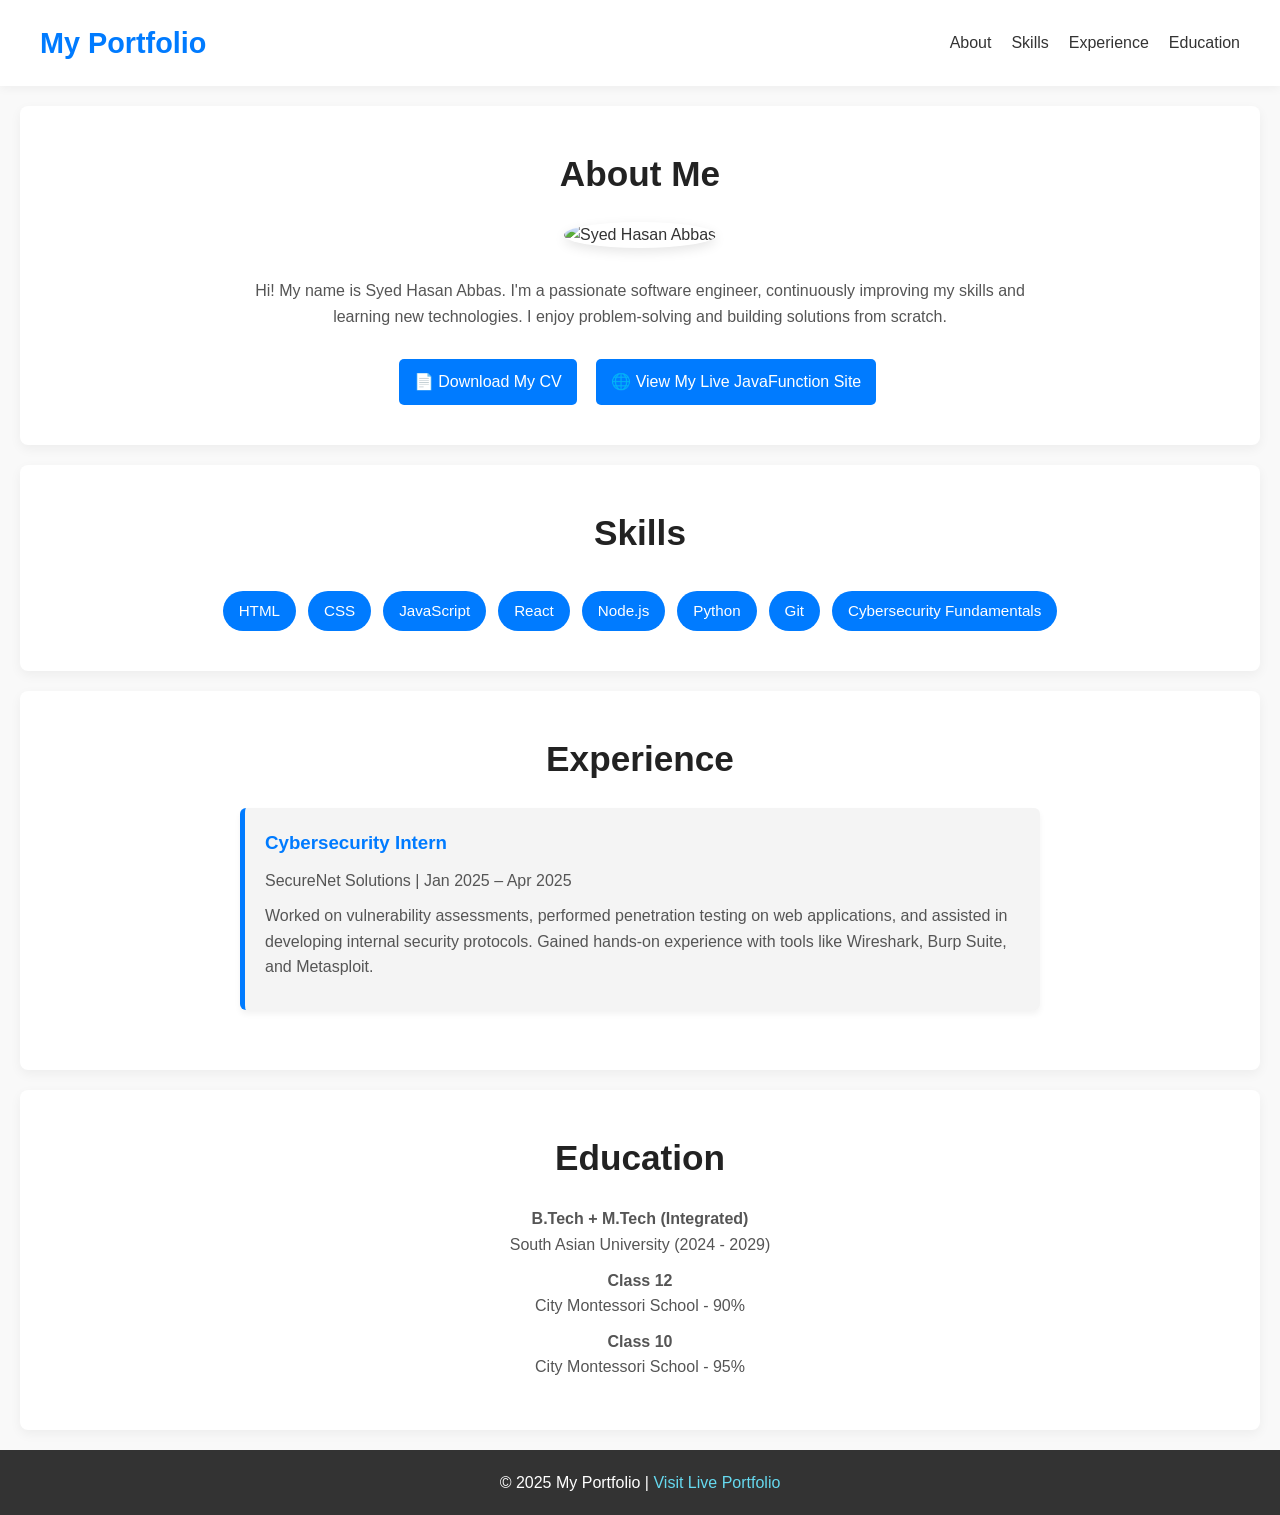
==== index.html @ f86b8f03 "Update index.html" ====
<!DOCTYPE html>
<html lang="en">
<head>
  <meta charset="UTF-8">
  <meta name="viewport" content="width=device-width, initial-scale=1.0">
  <title>Portfolio</title>
  <link rel="stylesheet" href="style.css">
  <style>
    .btn {
      display: inline-block;
      padding: 10px 15px;
      background-color: #007BFF;
      color: white;
      text-decoration: none;
      border-radius: 5px;
      margin-top: 20px;
      margin-right: 10px;
    }
    .btn:hover {
      background-color: #0056b3;
    }

    /* Style for the profile picture */
    #profile-img {
      border-radius: 50%;
      width: 150px;
      height: 150px;
      object-fit: cover;
      margin-bottom: 20px;
    }

    .section {
      padding: 40px 0;
    }
  </style>
</head>
<body>

  <!-- Header Section -->
  <header>
    <nav>
      <div class="logo">
        <h1>My Portfolio</h1>
      </div>
      <ul class="nav-links">
        <li><a href="#about">About</a></li>
        <li><a href="#skills">Skills</a></li>
        <li><a href="#experience">Experience</a></li>
        <li><a href="#education">Education</a></li>
      </ul>
    </nav>
  </header>   

  <!-- About Section -->
  <section id="about" class="section">
    <h2>About Me</h2>
    <!-- Profile image -->
    <img id="profile-img" src="https://github.com/MayNotBeHasan/Resume/blob/main/img.jpeg" alt="Syed Hasan Abbas">

    <p>Hi! My name is Syed Hasan Abbas. I'm a passionate software engineer, continuously improving my skills and learning new technologies. I enjoy problem-solving and building solutions from scratch.</p>
    <a href="CV.docx" download class="btn">📄 Download My CV</a>
    <a href="https://maynotbehasan.github.io/JS-Func/" class="btn" target="_blank">🌐 View My Live JavaFunction Site</a>
  </section>

  <!-- Skills Section -->
  <section id="skills" class="section">
    <h2>Skills</h2>
    <div class="skill-list">
      <ul>
        <li>HTML</li>
        <li>CSS</li>
        <li>JavaScript</li>
        <li>React</li>
        <li>Node.js</li>
        <li>Python</li>
        <li>Git</li>
        <li>Cybersecurity Fundamentals</li>
      </ul>
    </div>
  </section>

  <!-- Experience Section -->
  <section id="experience" class="section">
    <h2>Experience</h2>
    <div class="experience-list">
      <div class="experience-card">
        <h3>Cybersecurity Intern</h3>
        <p>SecureNet Solutions | Jan 2025 – Apr 2025</p>
        <p>Worked on vulnerability assessments, performed penetration testing on web applications, and assisted in developing internal security protocols. Gained hands-on experience with tools like Wireshark, Burp Suite, and Metasploit.</p>
      </div>
    </div>
  </section>

  <!-- Education Section -->
  <section id="education" class="section">
    <h2>Education</h2>
    <p><strong>B.Tech + M.Tech (Integrated)</strong><br>
    South Asian University (2024 - 2029)</p>
    <p><strong>Class 12</strong><br>
    City Montessori School - 90%</p>
    <p><strong>Class 10</strong><br>
    City Montessori School - 95%</p>
  </section>

  <!-- Footer -->
  <footer>
    <p>&copy; 2025 My Portfolio | 
      <a href="https://maynotbehasan.github.io/JS-Func/" target="_blank">Visit Live Portfolio</a>
    </p>
  </footer>

  <script src="script.js"></script>
</body>
</html>
---- style.css ----
/* Reset and base styles */
* {
  margin: 0;
  padding: 0;
  box-sizing: border-box;
  font-family: 'Segoe UI', Tahoma, Geneva, Verdana, sans-serif;
}

body {
  background-color: #f9f9f9;
  color: #333;
  line-height: 1.6;
}

/* Header styles */
header {
  background-color: #fff;
  padding: 20px 40px;
  box-shadow: 0 2px 10px rgba(0, 0, 0, 0.05);
  position: sticky;
  top: 0;
  z-index: 1000;
}

nav {
  display: flex;
  justify-content: space-between;
  align-items: center;
}

.logo h1 {
  font-size: 1.8rem;
  color: #007BFF;
}

.nav-links {
  display: flex;
  gap: 20px;
}

.nav-links li {
  list-style: none;
}

.nav-links a {
  text-decoration: none;
  color: #333;
  font-weight: 500;
  transition: color 0.3s ease;
}

.nav-links a:hover {
  color: #007BFF;
}

/* Section styles */
.section {
  padding: 60px 20px;
  background-color: #fff;
  margin: 20px;
  border-radius: 8px;
  box-shadow: 0 4px 12px rgba(0, 0, 0, 0.05);
  text-align: center;
}

.section h2 {
  font-size: 2.2rem;
  margin-bottom: 20px;
  color: #222;
}

.section p {
  max-width: 800px;
  margin: 10px auto;
  color: #555;
}

/* Profile image */
#profile-img {
  width: 150px;
  height: 150px;
  object-fit: cover;
  border-radius: 50%;
  margin-bottom: 20px;
  box-shadow: 0 4px 12px rgba(0, 0, 0, 0.1);
}

/* Buttons */
.btn {
  display: inline-block;
  padding: 10px 15px;
  background-color: #007BFF;
  color: white;
  text-decoration: none;
  border-radius: 5px;
  margin: 10px 5px 0 5px;
  transition: background-color 0.3s ease, transform 0.2s ease;
}

.btn:hover {
  background-color: #0056b3;
  transform: translateY(-2px);
}

/* Skills */
.skill-list ul {
  display: flex;
  flex-wrap: wrap;
  justify-content: center;
  gap: 12px;
  padding-top: 10px;
}

.skill-list li {
  list-style: none;
  background-color: #007BFF;
  color: white;
  padding: 8px 16px;
  border-radius: 20px;
  font-size: 0.95rem;
  transition: transform 0.2s ease;
}

.skill-list li:hover {
  transform: scale(1.05);
  background-color: #0056b3;
}

/* Experience */
.experience-list {
  max-width: 800px;
  margin: auto;
}

.experience-card {
  background-color: #f4f4f4;
  padding: 20px;
  border-left: 5px solid #007BFF;
  border-radius: 6px;
  margin-bottom: 20px;
  text-align: left;
  box-shadow: 0 4px 6px rgba(0, 0, 0, 0.05);
}

.experience-card h3 {
  margin-bottom: 5px;
  color: #007BFF;
}

/* Footer */
footer {
  background-color: #333;
  color: #fff;
  padding: 20px;
  text-align: center;
}

footer a {
  color: #66d9ef;
  text-decoration: none;
}

footer a:hover {
  color: #33c3f0;
}

/* Responsive */
@media (max-width: 768px) {
  nav {
    flex-direction: column;
    gap: 15px;
  }

  .nav-links {
    flex-direction: column;
    align-items: center;
  }

  .skill-list ul {
    flex-direction: column;
    align-items: center;
  }
}
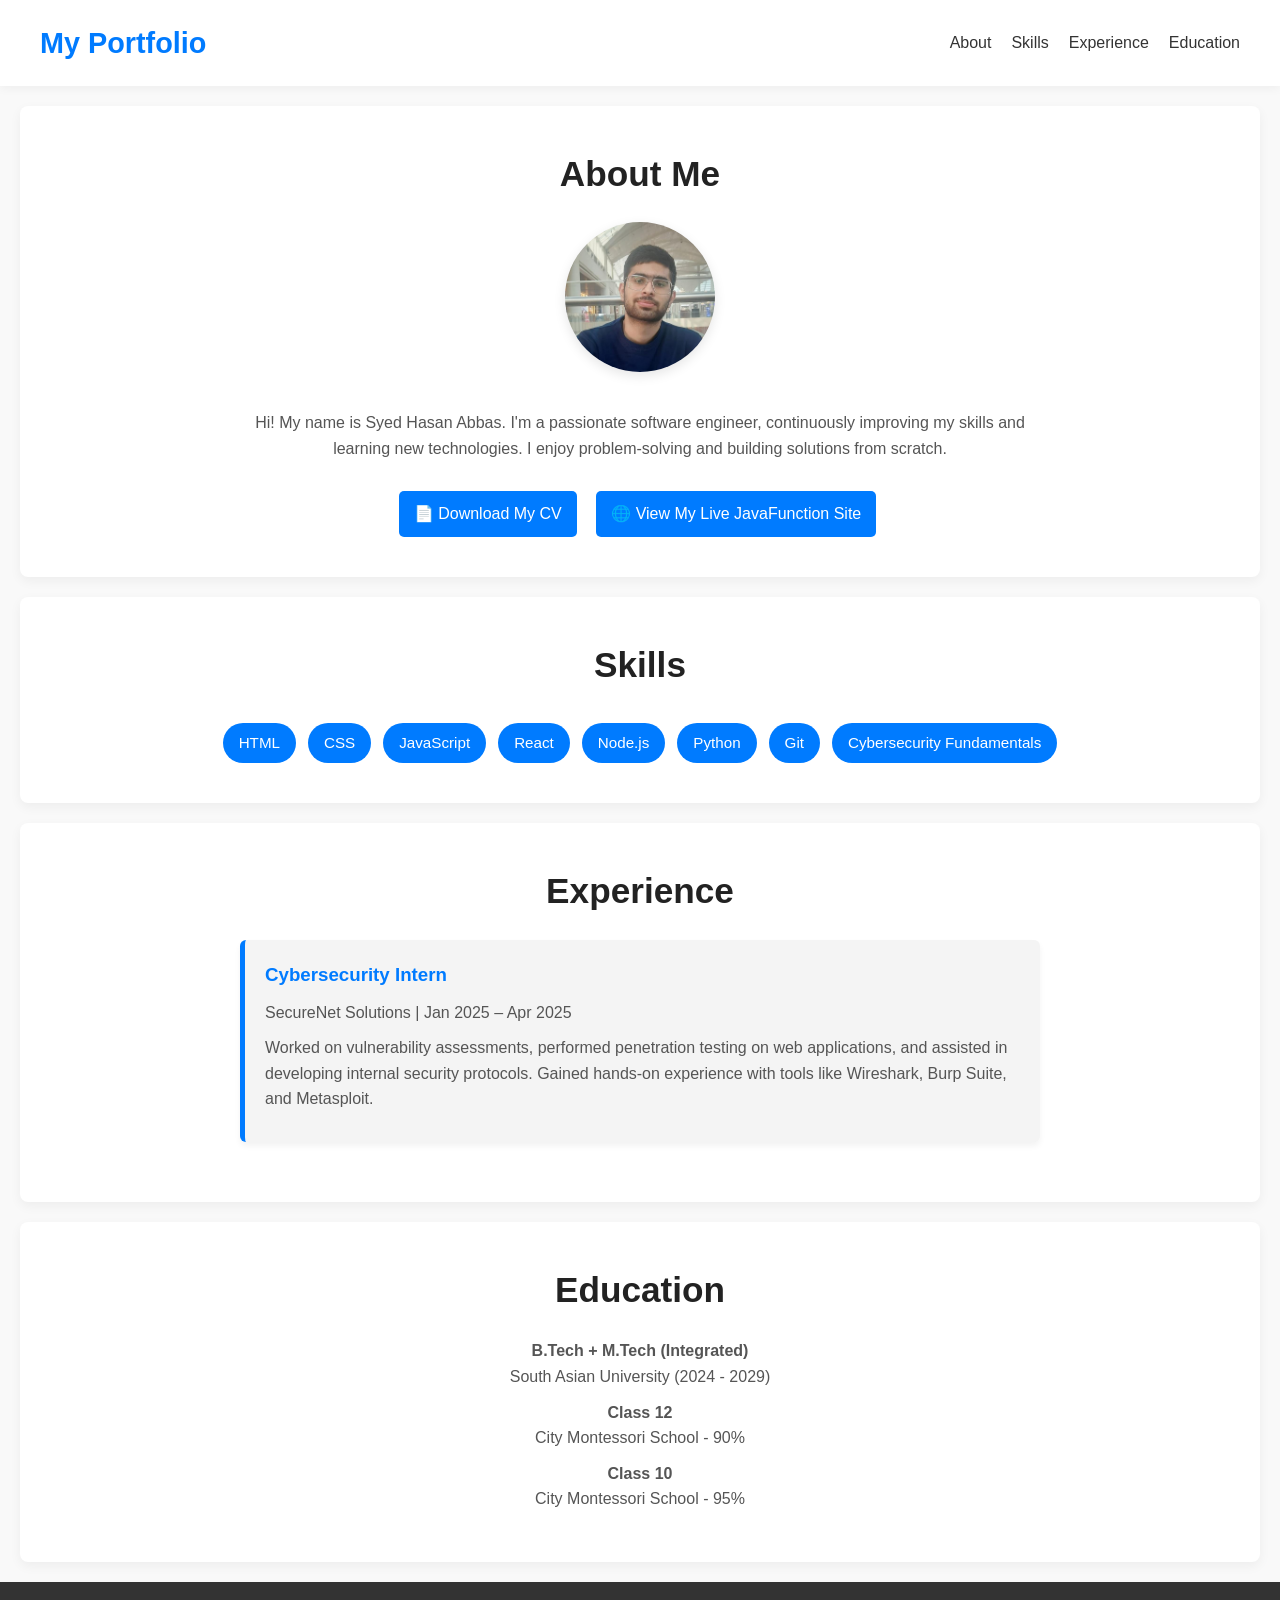
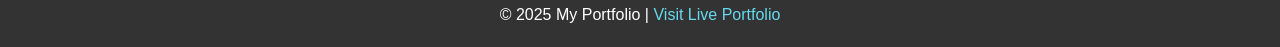
==== commit 93e0ae2a: "Update index.html" ====
--- a/index.html
+++ b/index.html
@@ -55,10 +55,10 @@
   <section id="about" class="section">
     <h2>About Me</h2>
     <!-- Profile image -->
-    <img id="profile-img" src="https://github.com/MayNotBeHasan/Resume/blob/main/img.jpeg" alt="Syed Hasan Abbas">
+    <img id="profile-img" src="img.jpeg" alt="Syed Hasan Abbas">
 
     <p>Hi! My name is Syed Hasan Abbas. I'm a passionate software engineer, continuously improving my skills and learning new technologies. I enjoy problem-solving and building solutions from scratch.</p>
-    <a href="CV.docx" download class="btn">📄 Download My CV</a>
+    <a href="CVF.pdf" download class="btn">📄 Download My CV</a>
     <a href="https://maynotbehasan.github.io/JS-Func/" class="btn" target="_blank">🌐 View My Live JavaFunction Site</a>
   </section>
 
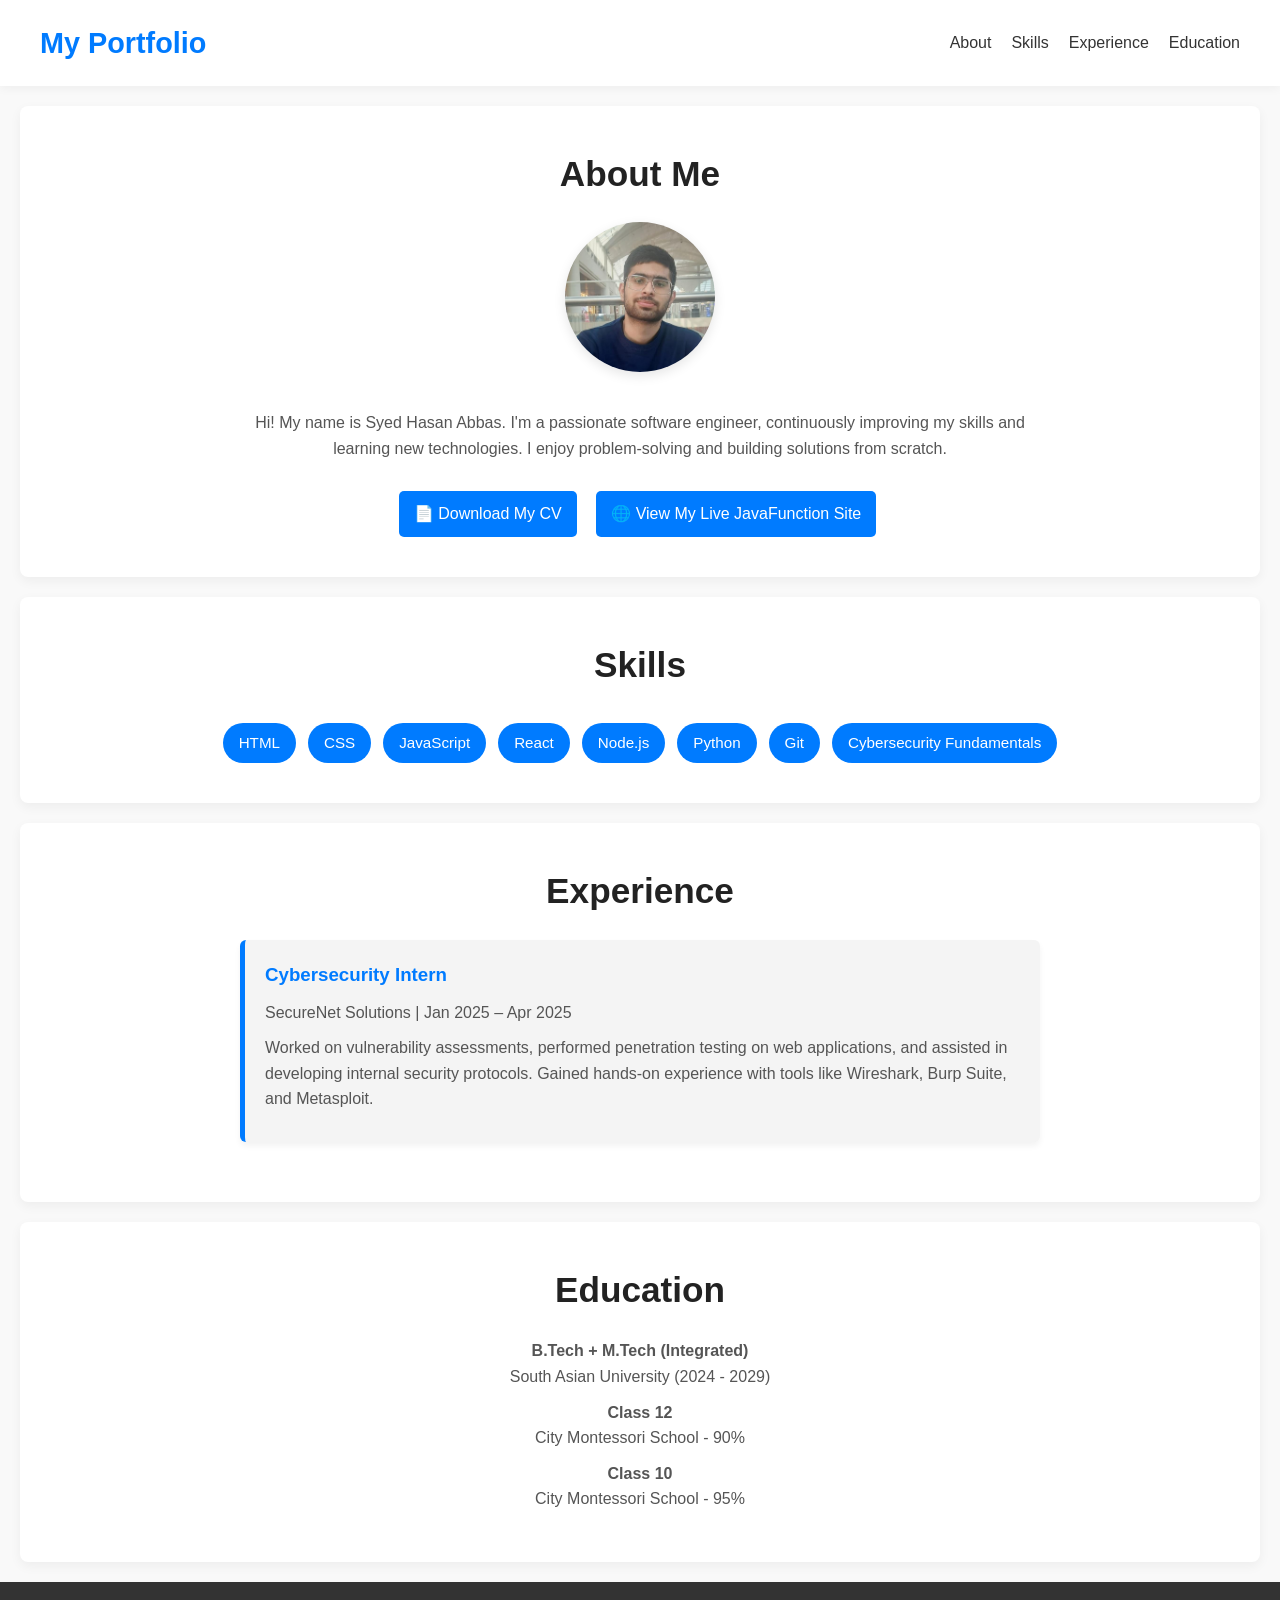
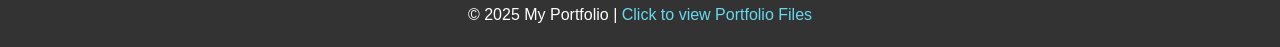
==== commit c0fcdb5e: "Update index.html" ====
--- a/index.html
+++ b/index.html
@@ -58,7 +58,7 @@
     <img id="profile-img" src="img.jpeg" alt="Syed Hasan Abbas">
 
     <p>Hi! My name is Syed Hasan Abbas. I'm a passionate software engineer, continuously improving my skills and learning new technologies. I enjoy problem-solving and building solutions from scratch.</p>
-    <a href="CVF.pdf" download class="btn">📄 Download My CV</a>
+    <a href="CV.pdf" download class="btn">📄 Download My CV</a>
     <a href="https://maynotbehasan.github.io/JS-Func/" class="btn" target="_blank">🌐 View My Live JavaFunction Site</a>
   </section>
 
@@ -105,7 +105,7 @@
   <!-- Footer -->
   <footer>
     <p>&copy; 2025 My Portfolio | 
-      <a href="https://maynotbehasan.github.io/JS-Func/" target="_blank">Visit Live Portfolio</a>
+      <a href="https://github.com/MayNotBeHasan/Resume.git" target="_blank">Click to view Portfolio Files</a>
     </p>
   </footer>
 
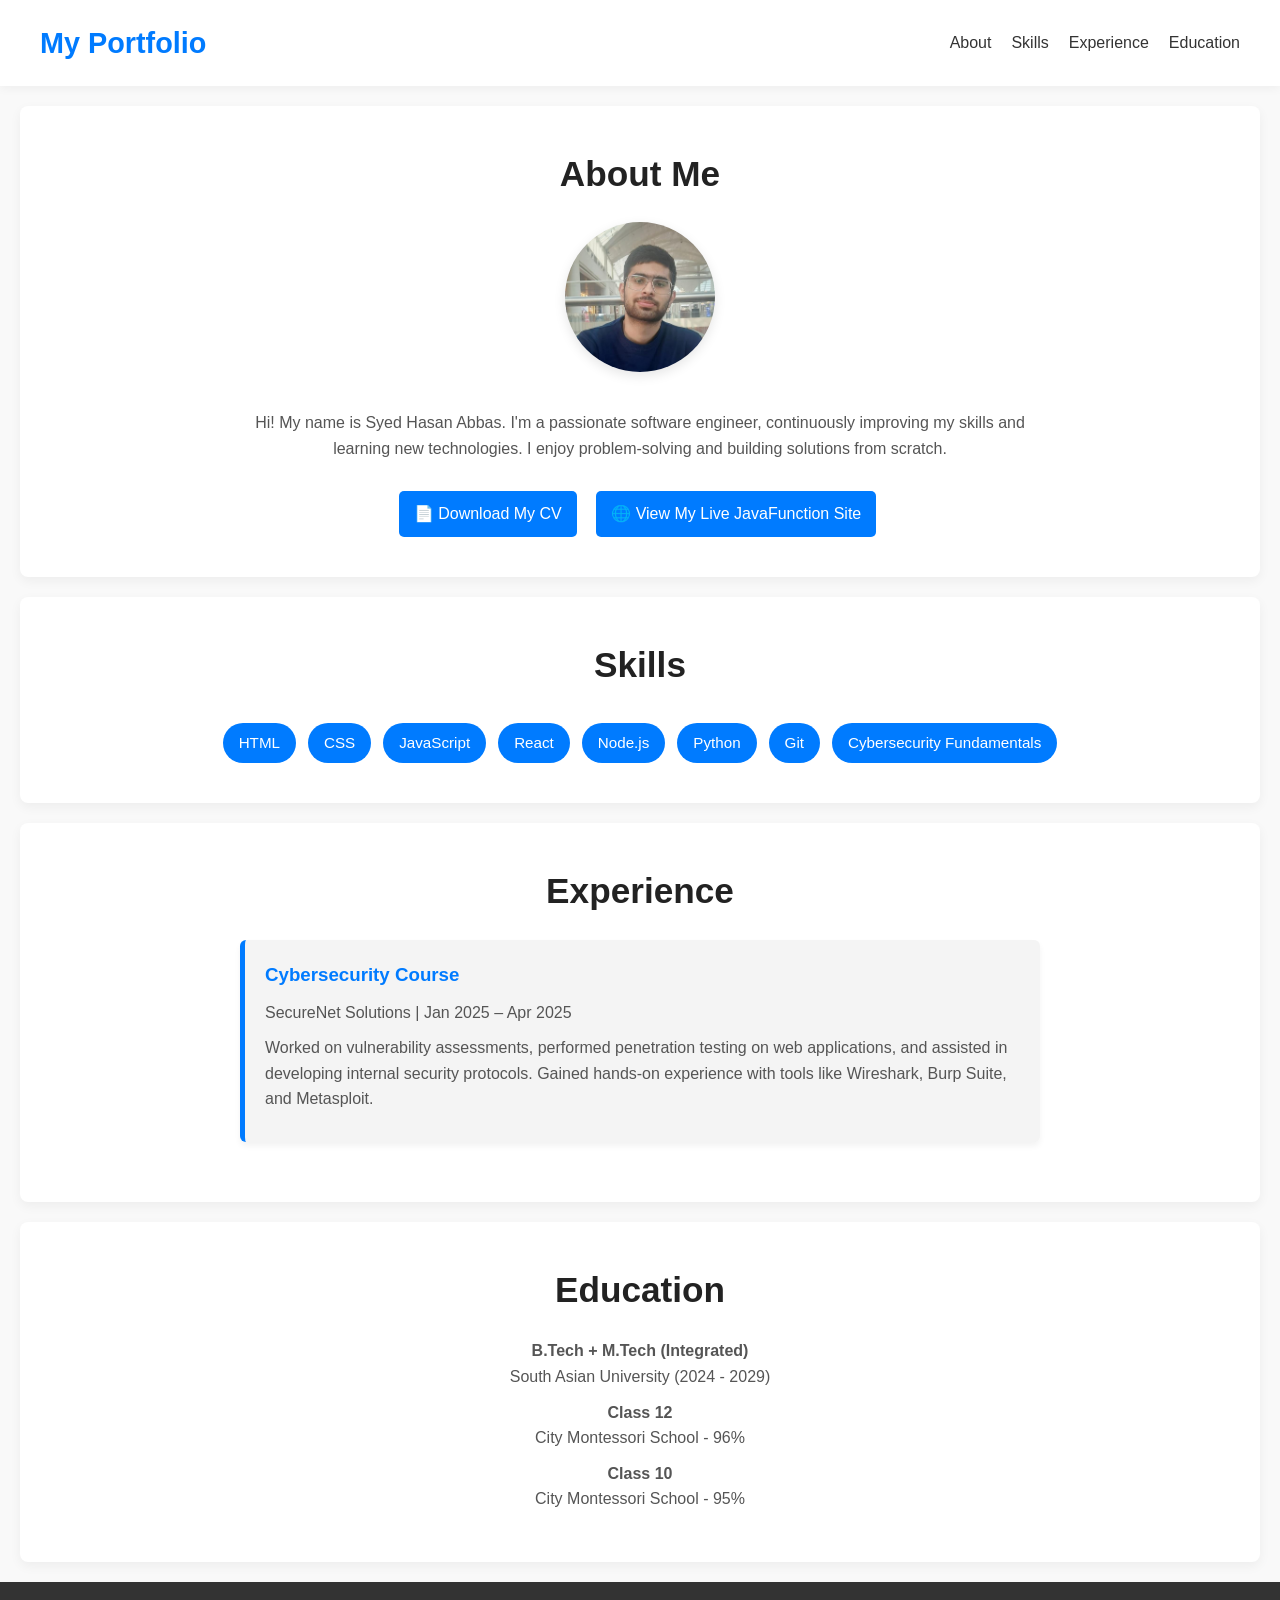
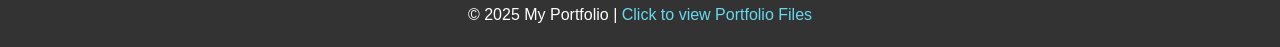
==== commit 54f90ff5: "Update index.html" ====
--- a/index.html
+++ b/index.html
@@ -84,7 +84,7 @@
     <h2>Experience</h2>
     <div class="experience-list">
       <div class="experience-card">
-        <h3>Cybersecurity Intern</h3>
+        <h3>Cybersecurity Course</h3>
         <p>SecureNet Solutions | Jan 2025 – Apr 2025</p>
         <p>Worked on vulnerability assessments, performed penetration testing on web applications, and assisted in developing internal security protocols. Gained hands-on experience with tools like Wireshark, Burp Suite, and Metasploit.</p>
       </div>
@@ -97,7 +97,7 @@
     <p><strong>B.Tech + M.Tech (Integrated)</strong><br>
     South Asian University (2024 - 2029)</p>
     <p><strong>Class 12</strong><br>
-    City Montessori School - 90%</p>
+    City Montessori School - 96%</p>
     <p><strong>Class 10</strong><br>
     City Montessori School - 95%</p>
   </section>
